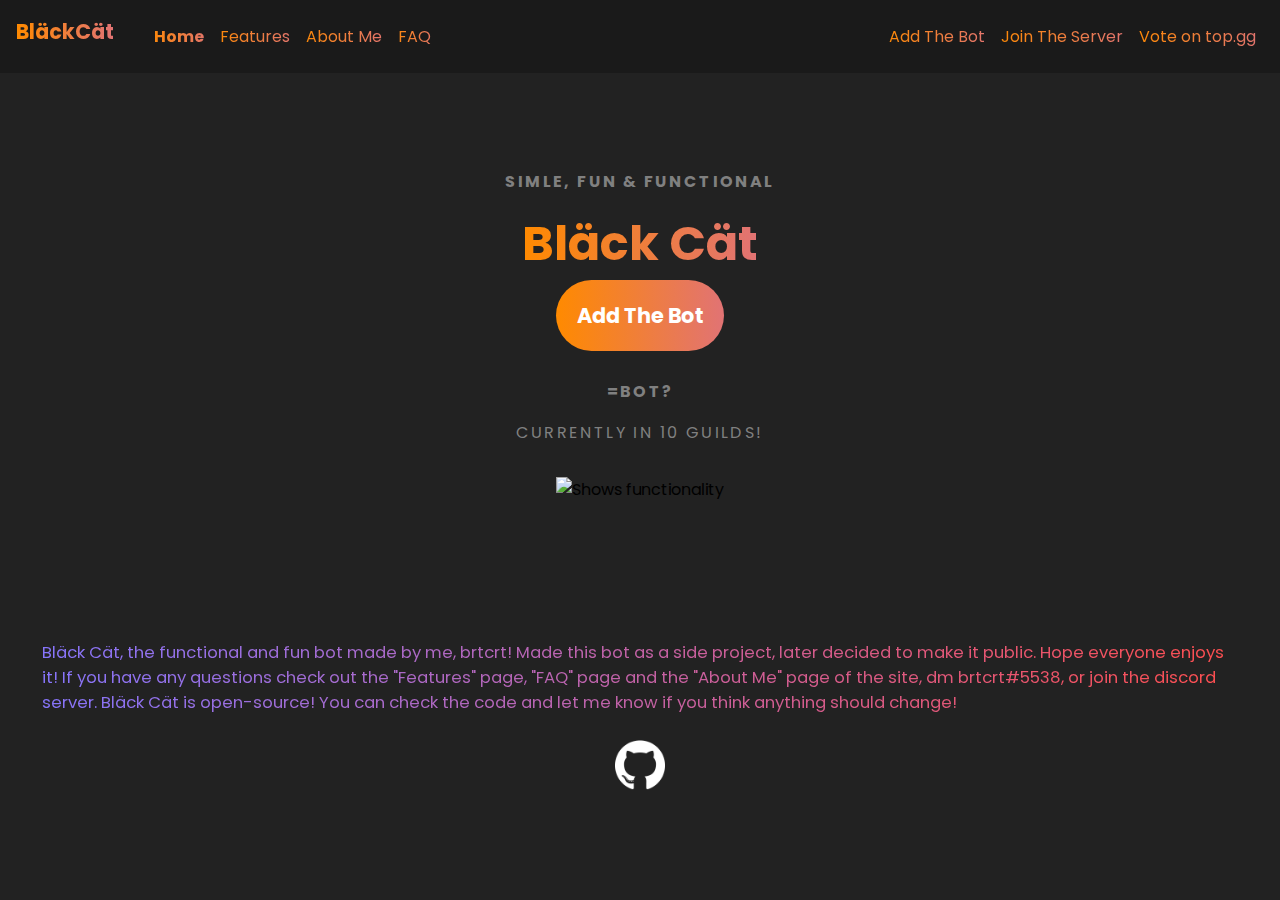
==== index.html @ ce26e5f1 "Fixed some lings" ====
<!DOCTYPE html>
<html lang="en">
    <head>
        <meta charset="UTF-8">
        <meta http-equiv="X-UA-Compatible" content="IE=edge">
        <meta name="viewport" content="width=device-width, initial-scale=1.0">
        <title>Bläck Cät Discord Bot</title>
        <link rel="stylesheet" href="css/main.css">
        <link rel = "icon" href ="images/logo-circle.png"> 
    </head>
<body>
        <div class="navbar">
            <div class="container">
                <a class="logo" href="index.html">Bläck<span>Cät</span></a><br>
                <img id="mobile-cta" class="mobile-menu" src="./images/whitemenu.svg" alt="Open Navigation Menu">
                <nav>
                    <img id="mobile-exit" class="mobile-menu-exit" src="./images/exit.svg" alt="Close Navigation Menu">

                    <ul class="primary-nav">
                        <li class="current"><a href="index.html">Home</a></li>
                        <li><a href="features.html">Features</a></li>
                        <li><a href="about.html">About Me</a></li>
                        <li><a href="faq.html">FAQ</a></li>
                    </ul>

                    <ul class="secondary-nav">
                        <li class="add-link"><a href="https://discord.com/oauth2/authorize?client_id=670266777015549980&scope=bot&permissions=8">Add The Bot</a></li>
                        <li><a href="https://discord.gg/jXQvBj4tup">Join The Server</a></li>
                        <li><a href="https://top.gg/bot/670266777015549980">Vote on top.gg</a></li>
                    </ul>
                </nav>
            </div>
        </div>

        <section class="hero">
            <div class="container">
                <div class="left-col">
                    <p class="subhead">Simle, Fun &amp; Functional</p>
                    <h1 class="big-title">Bläck Cät</h1>
                    <div class="hero-cta">
                        <a href="https://discord.com/oauth2/authorize?client_id=670266777015549980&scope=bot&permissions=8" class="primary-cta">
                            Add The Bot
                        </a>
                        <p class="subhead2">=bot?</p>
                        <div class="guildNumber" id="guild"></div>
                    </div>
                </div>

                <img class="hero-img" src="./images/smth.gif" alt="Shows functionality">
            </div>
        </section>
        <section class="info">
            <div class="info-container" id="info-container">
                <p class="info-para">
                    Bläck Cät, the functional and fun bot made by me, brtcrt! Made this bot as a side project, later decided to make it public. 
                    Hope everyone enjoys it! If you have any questions check out the "Features" page, "FAQ" page and the "About Me" page of the site, dm brtcrt#5538, or join the discord server.
                    Bläck Cät is open-source! You can check the code and let me know if you think anything should change!
                </p>
                <div class="github-button">
                    <a href="https://github.com/brtcrt/black-cat-discord-bot"class=git-but>
                        <img class="github-logo"src="./images/whitegithub2.png" alt="Github logo and link to github."> 
                    </a>
                </div>
            </div>
        </section>
        
        <script>

            const mobileBtn = document.getElementById("mobile-cta")
                nav = document.querySelector("nav")
                mobileBtnExit = document.getElementById("mobile-exit");

            mobileBtn.addEventListener("click", () => {
                nav.classList.add("menu-btn");
            });

            mobileBtnExit.addEventListener("click", () => {
                nav.classList.remove("menu-btn");
            });

        </script>
        <script>
            fetch("stats.json")
                .then(function (response) {
                    return response.json();
                })
                .then(function (data) {
                    appendData(data);
                })
                .catch(function (err) {
                    console.log(err);
                });
                function appendData(data) {
                    var container = document.getElementById("guild");
                    var div = document.createElement("infoDiv");
                    div.innerHTML = "Currently in " + String(data.guildNumber) +" guilds!";
                    container.appendChild(div);
                }
        </script>
</body>
</html>
---- css/main.css ----
@import url("https://fonts.googleapis.com/css2?family=Poppins:wght@400;700&display=swap");
:root {
  --primary-color: #5a5a5a
;
}

body {
  background: #222222;
  margin: 0;
  font-family: "Poppins";
}

.navbar {
  background: #1a1a1a;
  padding: 1em;
}

.navbar .logo {
  text-decoration: none;
  font-weight: bold;
  background: -webkit-gradient(linear, left top, right top, from(#ff8a00), to(#e17374));
  background: linear-gradient(to right, #ff8a00 0%, #e17374 100%);
  background-clip: text;
  -webkit-background-clip: text;
  -webkit-text-fill-color: transparent;
  font-size: 1.3em;
}

.navbar .logo span {
  color: var(--primary-color);
}

.navbar nav {
  display: none;
}

.navbar .container {
  display: -webkit-box;
  display: -ms-flexbox;
  display: flex;
  place-content: space-between;
}

.navbar .mobile-menu {
  cursor: pointer;
}

a {
  color: #444444;
}

ul {
  list-style-type: none;
  margin: 0;
  padding: 0;
}

section {
  padding: 5em 2em;
}

.hero {
  text-align: center;
}

.guildNumber infodiv {
  text-transform: uppercase;
  font-weight: normal;
  color: gray;
  letter-spacing: 0.15em;
  margin-top: 3em;
}

.left-col .subhead {
  text-transform: uppercase;
  font-weight: bold;
  color: gray;
  letter-spacing: 0.15em;
}

.left-col .subhead2 {
  text-transform: uppercase;
  font-weight: bold;
  color: gray;
  letter-spacing: 0.15em;
  margin-top: 3em;
}

.left-col h1 {
  font-size: 3em;
  line-height: 1em;
  margin-top: .2em;
}

.left-col .primary-cta {
  text-align: center;
  background: -webkit-gradient(linear, left top, right top, from(#ff8a00), to(#e17374));
  background: linear-gradient(to right, #ff8a00 0%, #e17374 100%);
  color: white;
  text-decoration: none;
  padding: 1em 1em;
  font-size: 1.3em;
  border-radius: 4em;
  font-weight: bold;
  display: inline;
}

.left-col .join-server-cta {
  text-decoration: none;
  display: block;
  text-align: center;
  margin-top: 4em;
}

.left-col .join-server-cta img {
  -ms-flex-item-align: center;
      -ms-grid-row-align: center;
      align-self: center;
  -ms-flex-item-align: baseline;
      align-self: baseline;
  margin-right: .5em;
  width: 3%;
}

.big-title {
  display: inline-block;
  background: -webkit-gradient(linear, left top, right top, from(#ff8a00), to(#e17374));
  background: linear-gradient(to right, #ff8a00 0%, #e17374 100%);
  background-clip: text;
  -webkit-background-clip: text;
  -webkit-text-fill-color: transparent;
}

.hero-img {
  margin-top: 2em;
  width: 90%;
}

.info {
  font-size: 1.04em;
  padding: 2.5em;
}

.info-para {
  background: -webkit-gradient(linear, left top, right top, from(#8775fc), to(#ff4e4e));
  background: linear-gradient(to right, #8775fc 0%, #ff4e4e 100%);
  background-clip: text;
  -webkit-background-clip: text;
  -webkit-text-fill-color: transparent;
}

.github-button {
  text-align: center;
}

.github-logo {
  margin-top: .5em;
  width: 3em;
}

nav.menu-btn {
  display: block;
}

nav {
  position: fixed;
  z-index: 999;
  width: 66%;
  right: 0;
  top: 0;
  background-color: #131313;
  height: 100vh;
  padding: 1em;
}

nav ul.primary-nav {
  margin-top: 4em;
}

nav ul.primary-nav li a {
  background: -webkit-gradient(linear, left top, right top, from(#ff8a00), to(#e17374));
  background: linear-gradient(to right, #ff8a00 0%, #e17374 100%);
  background-clip: text;
  -webkit-background-clip: text;
  -webkit-text-fill-color: transparent;
  text-decoration: none;
  display: block;
  padding: .5em;
  font-size: 1.3em;
  text-align: right;
}

nav ul.primary-nav li a:hover {
  font-weight: bold;
}

nav ul.secondary-nav {
  margin-top: 0em;
}

nav ul.secondary-nav li a {
  background: -webkit-gradient(linear, left top, right top, from(#ff8a00), to(#e17374));
  background: linear-gradient(to right, #ff8a00 0%, #e17374 100%);
  background-clip: text;
  -webkit-background-clip: text;
  -webkit-text-fill-color: transparent;
  text-decoration: none;
  display: block;
  padding: .5em;
  font-size: 1.3em;
  text-align: right;
}

nav ul.secondary-nav li a:hover {
  font-weight: bold;
}

.mobile-menu-exit {
  float: right;
  margin: .5em;
  margin-bottom: 1em;
  cursor: pointer;
}

@media only screen and (min-width: 769px) {
  .mobile-menu, .mobile-menu-exit {
    display: none;
  }
  .navbar.container {
    display: -ms-grid;
    display: grid;
    -ms-grid-columns: 180px auto;
        grid-template-columns: 180px auto;
  }
  .navbar nav {
    display: -webkit-box;
    display: -ms-flexbox;
    display: flex;
    -webkit-box-pack: justify;
        -ms-flex-pack: justify;
            justify-content: space-between;
    background: none;
    position: unset;
    height: auto;
    width: 100%;
    padding: 0;
  }
  .navbar nav ul {
    display: -webkit-box;
    display: -ms-flexbox;
    display: flex;
    margin: 0;
  }
  .navbar nav ul li a {
    background: -webkit-gradient(linear, left top, right top, from(#ff8a00), to(#e17374));
    background: linear-gradient(to right, #ff8a00 0%, #e17374 100%);
    background-clip: text;
    -webkit-background-clip: text;
    -webkit-text-fill-color: transparent;
    display: inline-block;
    font-size: 1em;
    padding: .1em, 1em;
  }
  .navbar nav ul.primary-nav {
    padding-left: 2em;
  }
  .navbar nav ul.primary-nav li.current a {
    font-weight: bold;
  }
}
/*# sourceMappingURL=main.css.map */
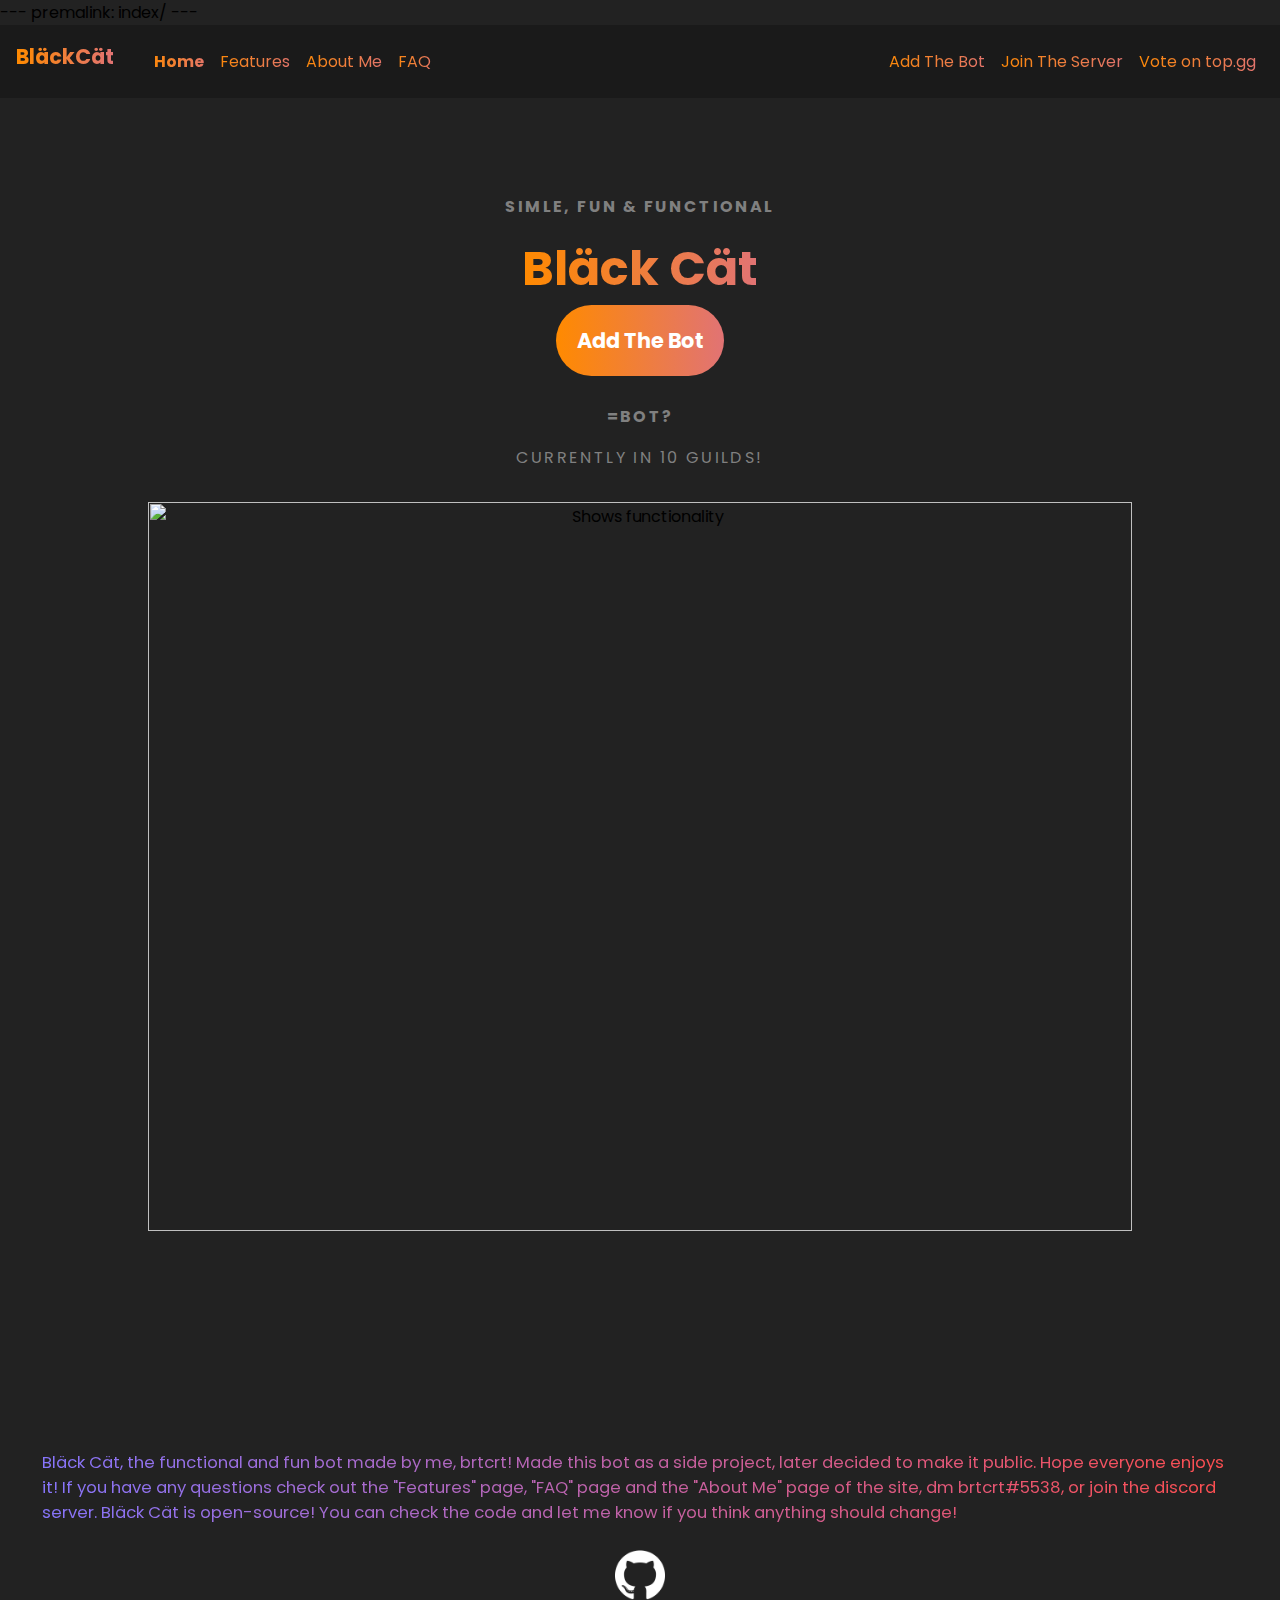
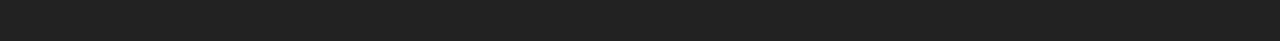
==== commit af2078aa: "Attempt to remove the .html" ====
--- a/index.html
+++ b/index.html
@@ -1,3 +1,6 @@
+---
+premalink: index/
+---
 <!DOCTYPE html>
 <html lang="en">
     <head>
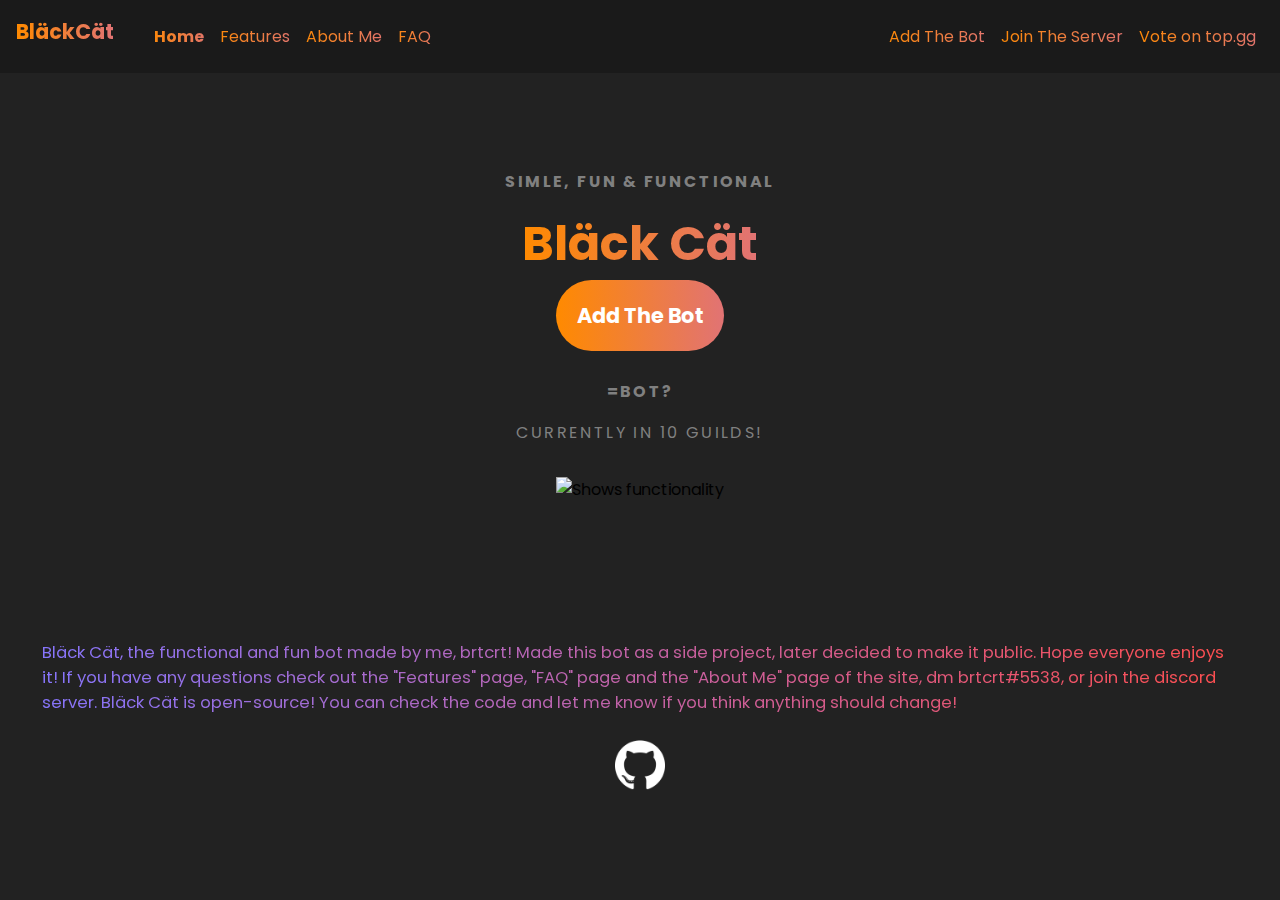
==== commit 475f8583: "Reverted some changes." ====
--- a/index.html
+++ b/index.html
@@ -1,6 +1,3 @@
----
-premalink: index/
----
 <!DOCTYPE html>
 <html lang="en">
     <head>
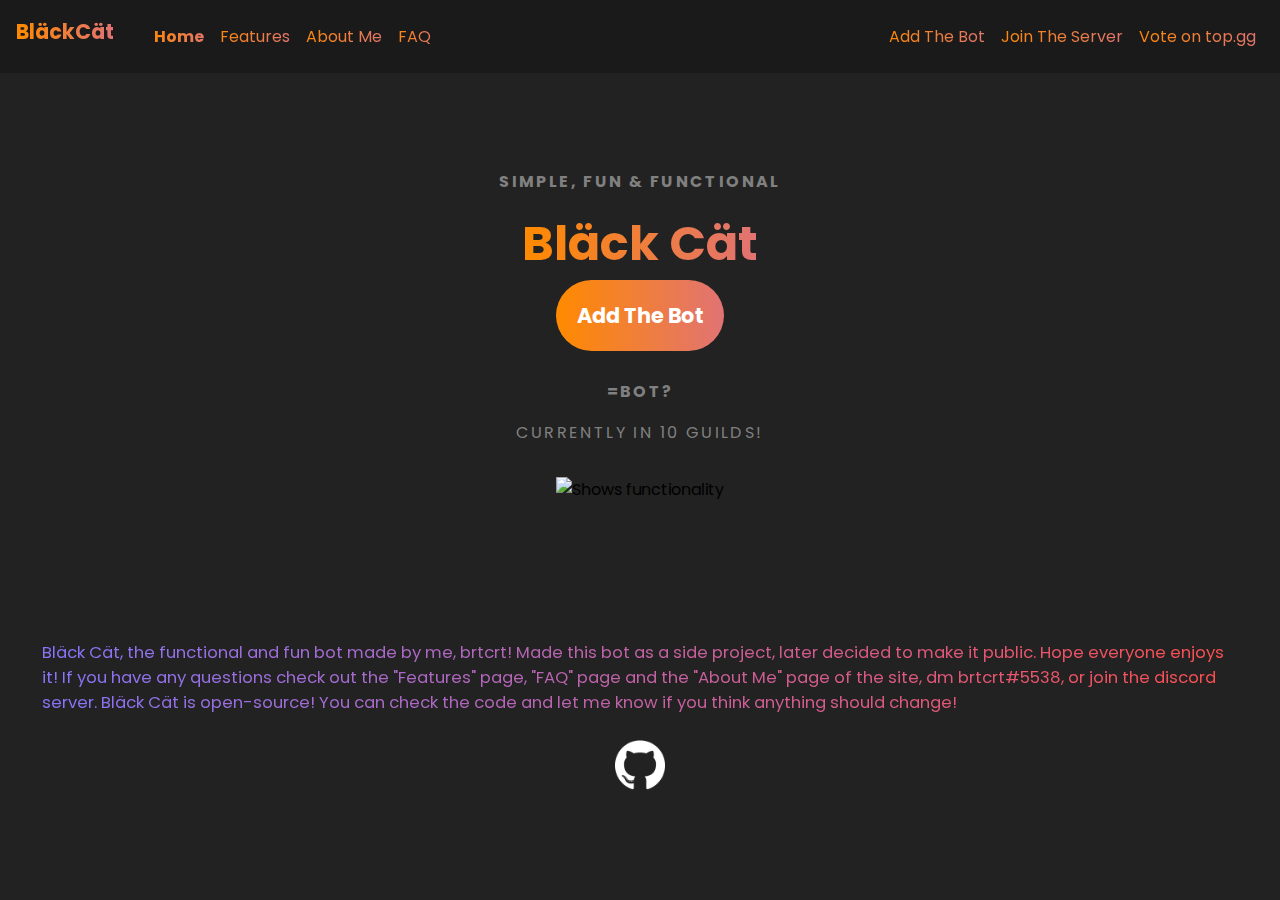
==== commit fa677c00: "Figured out how to write simple..." ====
--- a/index.html
+++ b/index.html
@@ -35,7 +35,7 @@
         <section class="hero">
             <div class="container">
                 <div class="left-col">
-                    <p class="subhead">Simle, Fun &amp; Functional</p>
+                    <p class="subhead">Simple, Fun &amp; Functional</p>
                     <h1 class="big-title">Bläck Cät</h1>
                     <div class="hero-cta">
                         <a href="https://discord.com/oauth2/authorize?client_id=670266777015549980&scope=bot&permissions=8" class="primary-cta">
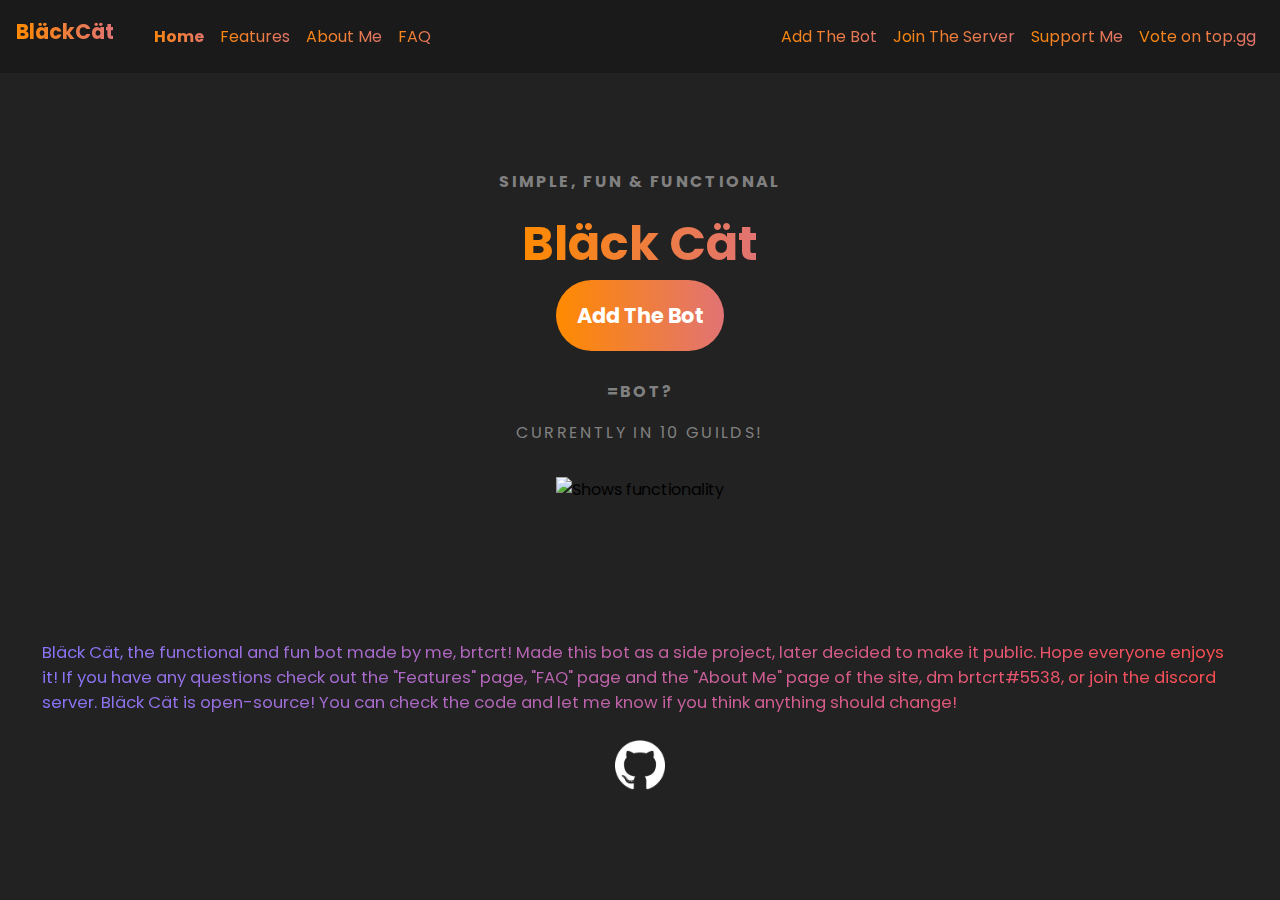
==== commit f94e7aec: "Added a support me button." ====
--- a/index.html
+++ b/index.html
@@ -26,6 +26,7 @@
                     <ul class="secondary-nav">
                         <li class="add-link"><a href="https://discord.com/oauth2/authorize?client_id=670266777015549980&scope=bot&permissions=8">Add The Bot</a></li>
                         <li><a href="https://discord.gg/jXQvBj4tup">Join The Server</a></li>
+                        <li><a href="https://www.patreon.com/brtcrt">Support Me</a></li>
                         <li><a href="https://top.gg/bot/670266777015549980">Vote on top.gg</a></li>
                     </ul>
                 </nav>
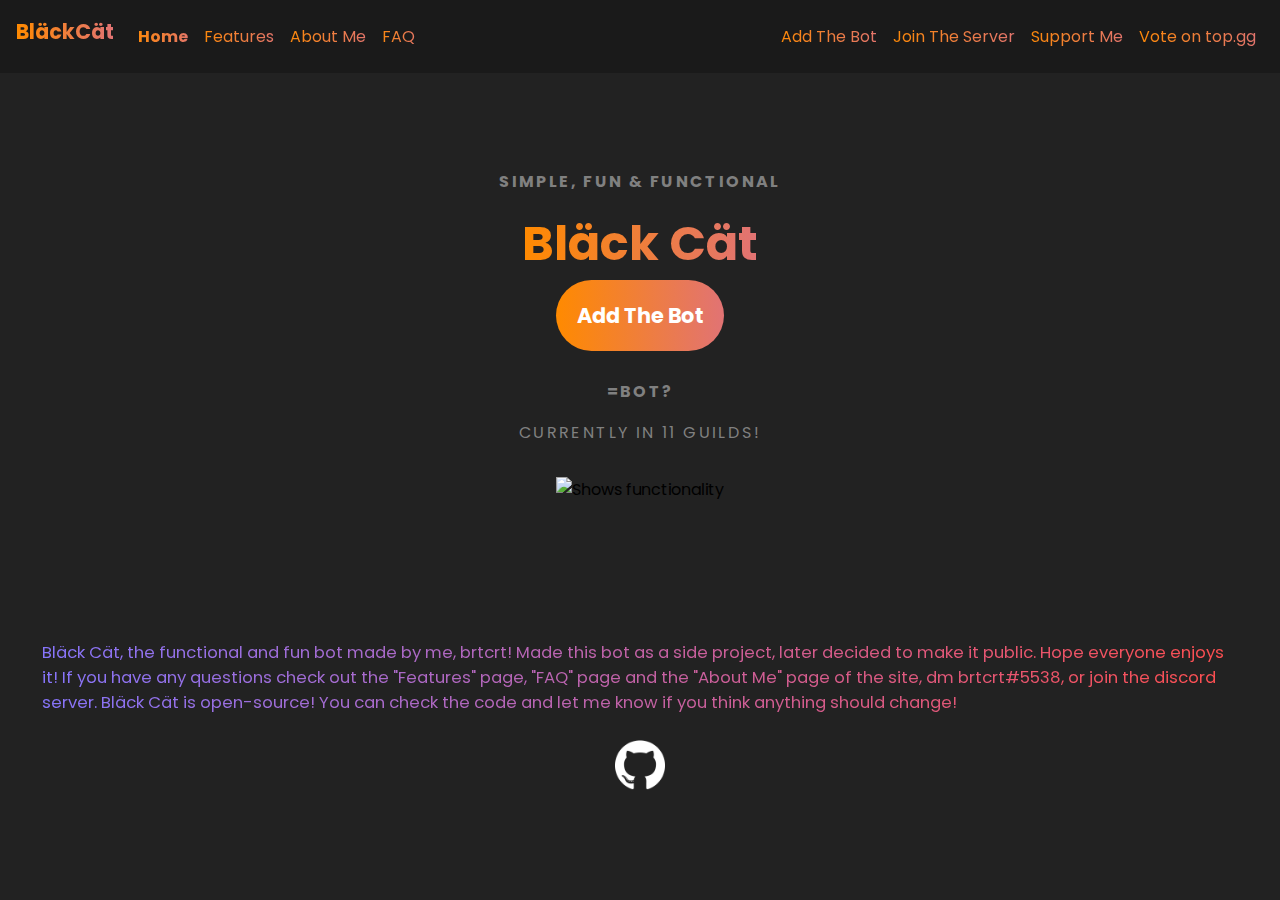
==== commit 43ab57a4: "Integrated medium.com into about me" ====
--- a/index.html
+++ b/index.html
@@ -64,7 +64,6 @@
                 </div>
             </div>
         </section>
-        
         <script>
 
             const mobileBtn = document.getElementById("mobile-cta")
--- a/css/main.css
+++ b/css/main.css
@@ -222,7 +222,7 @@
   cursor: pointer;
 }
 
-@media only screen and (min-width: 769px) {
+@media only screen and (min-width: 984px) {
   .mobile-menu, .mobile-menu-exit {
     display: none;
   }
@@ -262,7 +262,7 @@
     padding: .1em, 1em;
   }
   .navbar nav ul.primary-nav {
-    padding-left: 2em;
+    padding-left: 1em;
   }
   .navbar nav ul.primary-nav li.current a {
     font-weight: bold;
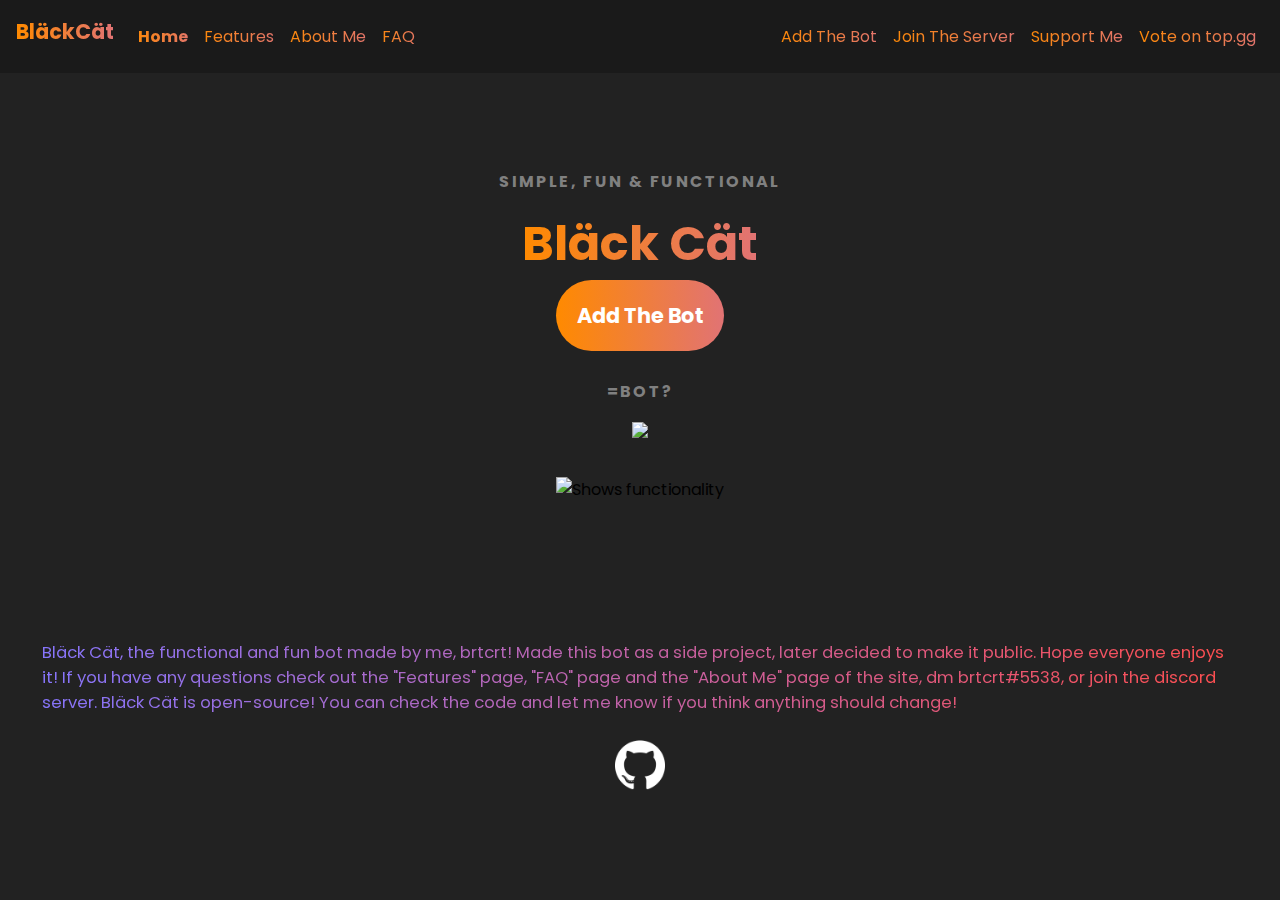
==== commit 0a579eb3: "we do a little bit of trolling" ====
--- a/index.html
+++ b/index.html
@@ -1,101 +1,137 @@
 <!DOCTYPE html>
 <html lang="en">
-    <head>
-        <meta charset="UTF-8">
-        <meta http-equiv="X-UA-Compatible" content="IE=edge">
-        <meta name="viewport" content="width=device-width, initial-scale=1.0">
-        <title>Bläck Cät Discord Bot</title>
-        <link rel="stylesheet" href="css/main.css">
-        <link rel = "icon" href ="images/logo-circle.png"> 
-    </head>
-<body>
-        <div class="navbar">
-            <div class="container">
-                <a class="logo" href="index.html">Bläck<span>Cät</span></a><br>
-                <img id="mobile-cta" class="mobile-menu" src="./images/whitemenu.svg" alt="Open Navigation Menu">
-                <nav>
-                    <img id="mobile-exit" class="mobile-menu-exit" src="./images/exit.svg" alt="Close Navigation Menu">
+  <head>
+    <meta charset="UTF-8" />
+    <meta http-equiv="X-UA-Compatible" content="IE=edge" />
+    <meta name="viewport" content="width=device-width, initial-scale=1.0" />
+    <title>Bläck Cät Discord Bot</title>
+    <link rel="stylesheet" href="css/main.css" />
+    <link rel="icon" href="images/logo-circle.png" />
+  </head>
+  <body>
+    <div class="navbar">
+      <div class="container">
+        <a class="logo" href="index.html">Bläck<span>Cät</span></a
+        ><br />
+        <img
+          id="mobile-cta"
+          class="mobile-menu"
+          src="./images/whitemenu.svg"
+          alt="Open Navigation Menu"
+        />
+        <nav>
+          <img
+            id="mobile-exit"
+            class="mobile-menu-exit"
+            src="./images/exit.svg"
+            alt="Close Navigation Menu"
+          />
 
-                    <ul class="primary-nav">
-                        <li class="current"><a href="index.html">Home</a></li>
-                        <li><a href="features.html">Features</a></li>
-                        <li><a href="about.html">About Me</a></li>
-                        <li><a href="faq.html">FAQ</a></li>
-                    </ul>
+          <ul class="primary-nav">
+            <li class="current"><a href="index.html">Home</a></li>
+            <li><a href="features.html">Features</a></li>
+            <li><a href="about.html">About Me</a></li>
+            <li><a href="faq.html">FAQ</a></li>
+          </ul>
 
-                    <ul class="secondary-nav">
-                        <li class="add-link"><a href="https://discord.com/oauth2/authorize?client_id=670266777015549980&scope=bot&permissions=8">Add The Bot</a></li>
-                        <li><a href="https://discord.gg/jXQvBj4tup">Join The Server</a></li>
-                        <li><a href="https://www.patreon.com/brtcrt">Support Me</a></li>
-                        <li><a href="https://top.gg/bot/670266777015549980">Vote on top.gg</a></li>
-                    </ul>
-                </nav>
-            </div>
+          <ul class="secondary-nav">
+            <li class="add-link">
+              <a
+                href="https://discord.com/oauth2/authorize?client_id=670266777015549980&scope=bot&permissions=8"
+                >Add The Bot</a
+              >
+            </li>
+            <li><a href="https://discord.gg/jXQvBj4tup">Join The Server</a></li>
+            <li><a href="https://www.patreon.com/brtcrt">Support Me</a></li>
+            <li>
+              <a href="https://top.gg/bot/670266777015549980">Vote on top.gg</a>
+            </li>
+          </ul>
+        </nav>
+      </div>
+    </div>
+
+    <section class="hero">
+      <div class="container">
+        <div class="left-col">
+          <p class="subhead">Simple, Fun &amp; Functional</p>
+          <h1 class="big-title">Bläck Cät</h1>
+          <div class="hero-cta">
+            <a
+              href="https://discord.com/oauth2/authorize?client_id=670266777015549980&scope=bot&permissions=8"
+              class="primary-cta"
+            >
+              Add The Bot
+            </a>
+            <p class="subhead2">=bot?</p>
+            <a href="https://discordbotlist.com/bots/670266777015549980"
+              ><img
+                src="https://discordbotlist.com/api/v1/bots/670266777015549980/widget"
+            /></a>
+          </div>
         </div>
 
-        <section class="hero">
-            <div class="container">
-                <div class="left-col">
-                    <p class="subhead">Simple, Fun &amp; Functional</p>
-                    <h1 class="big-title">Bläck Cät</h1>
-                    <div class="hero-cta">
-                        <a href="https://discord.com/oauth2/authorize?client_id=670266777015549980&scope=bot&permissions=8" class="primary-cta">
-                            Add The Bot
-                        </a>
-                        <p class="subhead2">=bot?</p>
-                        <div class="guildNumber" id="guild"></div>
-                    </div>
-                </div>
+        <img
+          class="hero-img"
+          src="./images/smth.gif"
+          alt="Shows functionality"
+        />
+      </div>
+    </section>
+    <section class="info">
+      <div class="info-container" id="info-container">
+        <p class="info-para">
+          Bläck Cät, the functional and fun bot made by me, brtcrt! Made this
+          bot as a side project, later decided to make it public. Hope everyone
+          enjoys it! If you have any questions check out the "Features" page,
+          "FAQ" page and the "About Me" page of the site, dm brtcrt#5538, or
+          join the discord server. Bläck Cät is open-source! You can check the
+          code and let me know if you think anything should change!
+        </p>
+        <div class="github-button">
+          <a
+            href="https://github.com/brtcrt/black-cat-discord-bot"
+            class="git-but"
+          >
+            <img
+              class="github-logo"
+              src="./images/whitegithub2.png"
+              alt="Github logo and link to github."
+            />
+          </a>
+        </div>
+      </div>
+    </section>
+    <script>
+      const mobileBtn = document.getElementById("mobile-cta");
+      nav = document.querySelector("nav");
+      mobileBtnExit = document.getElementById("mobile-exit");
 
-                <img class="hero-img" src="./images/smth.gif" alt="Shows functionality">
-            </div>
-        </section>
-        <section class="info">
-            <div class="info-container" id="info-container">
-                <p class="info-para">
-                    Bläck Cät, the functional and fun bot made by me, brtcrt! Made this bot as a side project, later decided to make it public. 
-                    Hope everyone enjoys it! If you have any questions check out the "Features" page, "FAQ" page and the "About Me" page of the site, dm brtcrt#5538, or join the discord server.
-                    Bläck Cät is open-source! You can check the code and let me know if you think anything should change!
-                </p>
-                <div class="github-button">
-                    <a href="https://github.com/brtcrt/black-cat-discord-bot"class=git-but>
-                        <img class="github-logo"src="./images/whitegithub2.png" alt="Github logo and link to github."> 
-                    </a>
-                </div>
-            </div>
-        </section>
-        <script>
+      mobileBtn.addEventListener("click", () => {
+        nav.classList.add("menu-btn");
+      });
 
-            const mobileBtn = document.getElementById("mobile-cta")
-                nav = document.querySelector("nav")
-                mobileBtnExit = document.getElementById("mobile-exit");
-
-            mobileBtn.addEventListener("click", () => {
-                nav.classList.add("menu-btn");
-            });
-
-            mobileBtnExit.addEventListener("click", () => {
-                nav.classList.remove("menu-btn");
-            });
-
-        </script>
-        <script>
-            fetch("stats.json")
-                .then(function (response) {
-                    return response.json();
-                })
-                .then(function (data) {
-                    appendData(data);
-                })
-                .catch(function (err) {
-                    console.log(err);
-                });
-                function appendData(data) {
-                    var container = document.getElementById("guild");
-                    var div = document.createElement("infoDiv");
-                    div.innerHTML = "Currently in " + String(data.guildNumber) +" guilds!";
-                    container.appendChild(div);
-                }
-        </script>
-</body>
-</html>+      mobileBtnExit.addEventListener("click", () => {
+        nav.classList.remove("menu-btn");
+      });
+    </script>
+    <script>
+      fetch("stats.json")
+        .then(function (response) {
+          return response.json();
+        })
+        .then(function (data) {
+          appendData(data);
+        })
+        .catch(function (err) {
+          console.log(err);
+        });
+      function appendData(data) {
+        var container = document.getElementById("guild");
+        var div = document.createElement("infoDiv");
+        div.innerHTML = "Currently in " + String(data.guildNumber) + " guilds!";
+        container.appendChild(div);
+      }
+    </script>
+  </body>
+</html>
